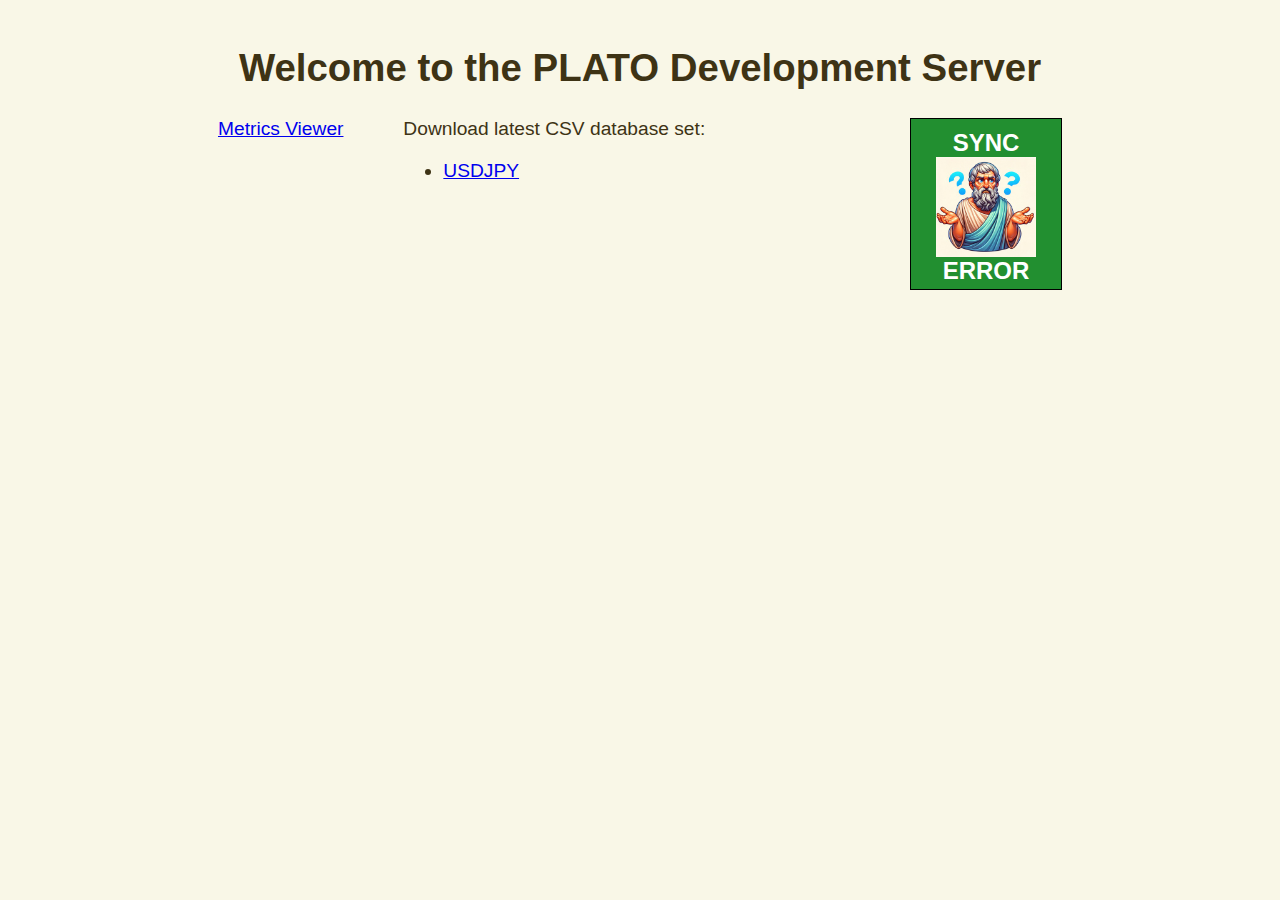
==== index.html @ 36d9bde5 "wip" ====
<!DOCTYPE html>
<html lang="en">

<head>
	<title>PLATO - Development Server</title>
	<link rel="stylesheet" href="plato.css">
</head>

<body>
	<h1>
		<center>Welcome to the PLATO Development Server</center>
	</h1>
	<table align="center" width="850" border=0>
		<tr>
			<td valign="top">
				<a href="viewer/index.html">Metrics Viewer</a>
			</td>
			<td valign="top">
				Download latest CSV database set:<br>
				<ul>
					<li><a href="csv/USDJPYdata.tar.gz">USDJPY</a></li>
				</ul>
			</td>
			<td align="right" valign="top">

				<div id="statusBox" style="width: 150px; height: 150px; border: 1px solid black;">
					<!-- Status icon will be displayed here -->
				</div>
				<script>
					fetch('/sync/status.txt')
						.then(response => {
							if (!response.ok) {
								throw new Error('Network response was not ok');
							}
							return response.text();
						}).then(data => {
							const box = document.getElementById('statusBox');
							let statusMessage = 'FAILED';
							let imageFile = 'images/platosad.jpeg';
							if (data.includes("Success")) {
								statusMessage = 'SUCCESS';
								imageFile = 'images/platohappy.jpeg';
								box.className = 'success';
							} else {
								box.className = 'failure';
							}
							box.innerHTML = '<div class="sync-title">SYNC</div><img src="' +
								imageFile + '" alt="' + statusMessage +
								'"><div class="status-message">' + statusMessage + '</div>';
						}).catch(error => {
							console.error('Error fetching the status:', error);
							const box = document.getElementById('statusBox');
							box.className = 'error'; // Set class to error
							box.innerHTML = '<div class="sync-title">SYNC</div><img src="images/platoerror.jpeg" alt="Error"><div class="status-message">ERROR</div>';
						});
				</script>
			</td>
		</tr>
	</table>
</body>

</html>
---- plato.css ----
/* main.css - Basic stylesheet for your website */
@import url('https://fonts.googleapis.com/css2?family=Advent+Pro:ital,wght@0,100..900;1,100..900&display=swap');

body {
    background-color: #F9F7E7;
    color: #3E3315;
    font-family: 'Arial', sans-serif;
    font-size: 1.2em;          /* Standard font size */
    margin: 0;
    padding: 20px;
}

#statusBox {
    width: 150px;
    height: 150px;
    border: 3px solid #000;
    display: flex;
    flex-direction: column;
    align-items: center;
    justify-content: space-between; /* Adjusts children spacing */
    text-align: center;
    background-color: #228f30; /* Default green, changes with status */
    color: white; /* Ensures text is white */
    padding: 10px 0; /* Adds padding to the top and bottom */
}

#statusBox .sync-title {
    font-size: 24px;
    font-weight: bold;
    flex-grow: 1; /* Allows the element to expand */
    display: flex;
    align-items: center;
    justify-content: center;
}

#statusBox img {
    width: 100px;
    height: 100px;
}

#statusBox .status-message {
    font-size: 24px;
    font-weight: bold;
    flex-grow: 1; /* Allows the element to expand */
    display: flex;
    align-items: center;
    justify-content: center;
}

.success {
    background-color: #228f30; /* Green background for success */
}

.failure {
    background-color: #882230; /* Red background for failure */
}

.error {
    background-color: #FFEB3B; /* Yellow for error */
}
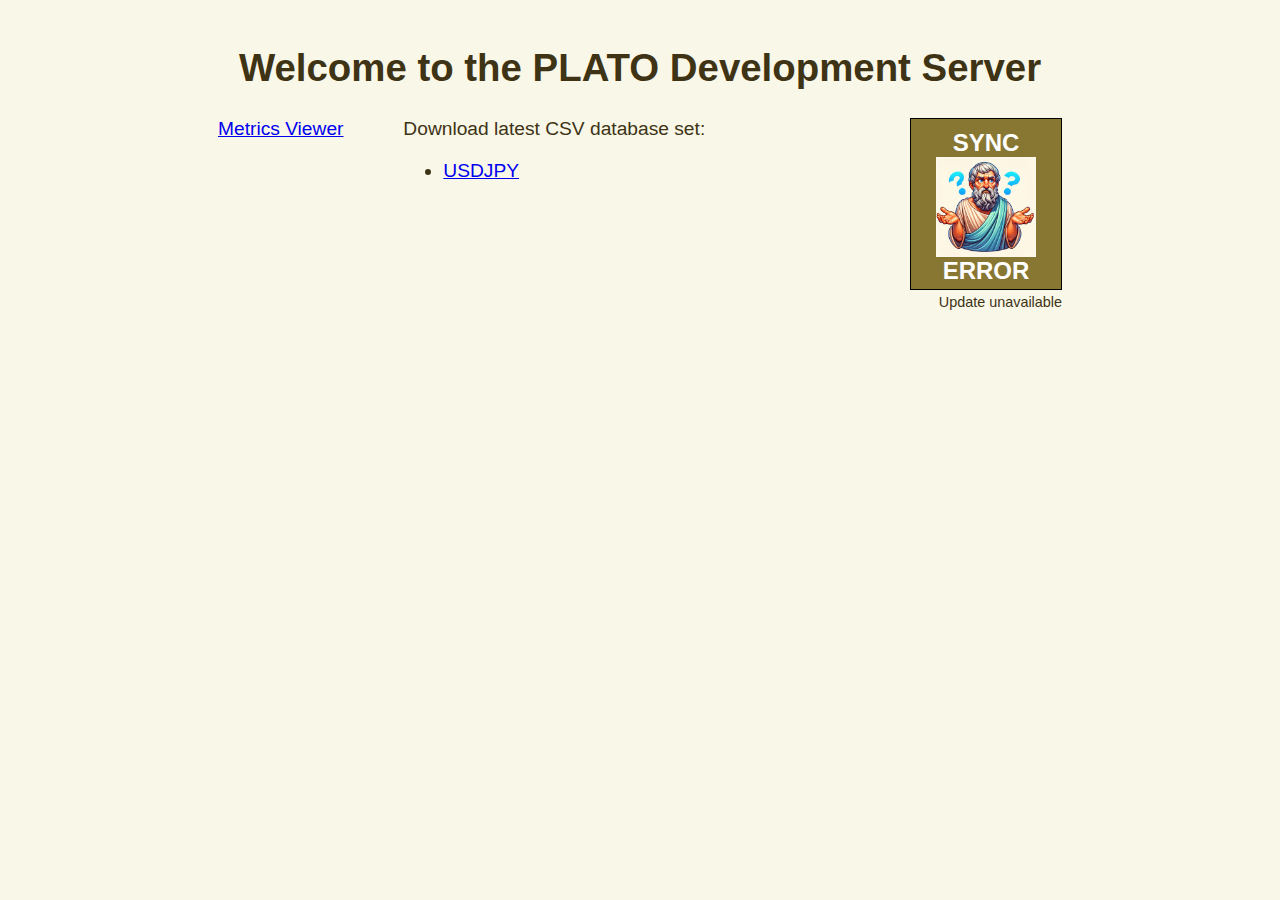
==== commit 5edd8e11: "WIP" ====
--- a/index.html
+++ b/index.html
@@ -22,12 +22,12 @@
 				</ul>
 			</td>
 			<td align="right" valign="top">
-
 				<div id="statusBox" style="width: 150px; height: 150px; border: 1px solid black;">
 					<!-- Status icon will be displayed here -->
 				</div>
+				<span id="syncinfo"></span>
 				<script>
-					fetch('/sync/status.txt')
+					fetch('./sync/status.txt')
 						.then(response => {
 							if (!response.ok) {
 								throw new Error('Network response was not ok');
@@ -35,6 +35,9 @@
 							return response.text();
 						}).then(data => {
 							const box = document.getElementById('statusBox');
+							const syncInfo = document.getElementById('syncinfo');
+							let lastUpdated = data.split('-')[1].trim();  // Extract the date part after the hyphen
+
 							let statusMessage = 'FAILED';
 							let imageFile = 'images/platosad.jpeg';
 							if (data.includes("Success")) {
@@ -47,11 +50,15 @@
 							box.innerHTML = '<div class="sync-title">SYNC</div><img src="' +
 								imageFile + '" alt="' + statusMessage +
 								'"><div class="status-message">' + statusMessage + '</div>';
+							syncInfo.innerHTML = 'Last Updated:<br>' + lastUpdated; // Update the syncinfo text
 						}).catch(error => {
 							console.error('Error fetching the status:', error);
 							const box = document.getElementById('statusBox');
-							box.className = 'error'; // Set class to error
-							box.innerHTML = '<div class="sync-title">SYNC</div><img src="images/platoerror.jpeg" alt="Error"><div class="status-message">ERROR</div>';
+							const syncInfo = document.getElementById('syncinfo');
+							box.className = 'error';
+							box.innerHTML = '<div class="sync-title">SYNC</div><img src="images/platoerror.jpeg" alt="Error">' +
+								'<div class="status-message">ERROR</div>';
+							syncInfo.textContent = 'Update unavailable';
 						});
 				</script>
 			</td>
--- a/plato.css
+++ b/plato.css
@@ -19,7 +19,7 @@
     align-items: center;
     justify-content: space-between; /* Adjusts children spacing */
     text-align: center;
-    background-color: #228f30; /* Default green, changes with status */
+    /* background-color: #228f30; Default green, changes with status */
     color: white; /* Ensures text is white */
     padding: 10px 0; /* Adds padding to the top and bottom */
 }
@@ -56,6 +56,9 @@
 }
 
 .error {
-    background-color: #FFEB3B; /* Yellow for error */
+    background-color: #887733; /* Yellow for error */
 }
 
+#syncinfo {
+    font-size: 0.75em; /* Sets the font size to 75% of the inherited size */
+}
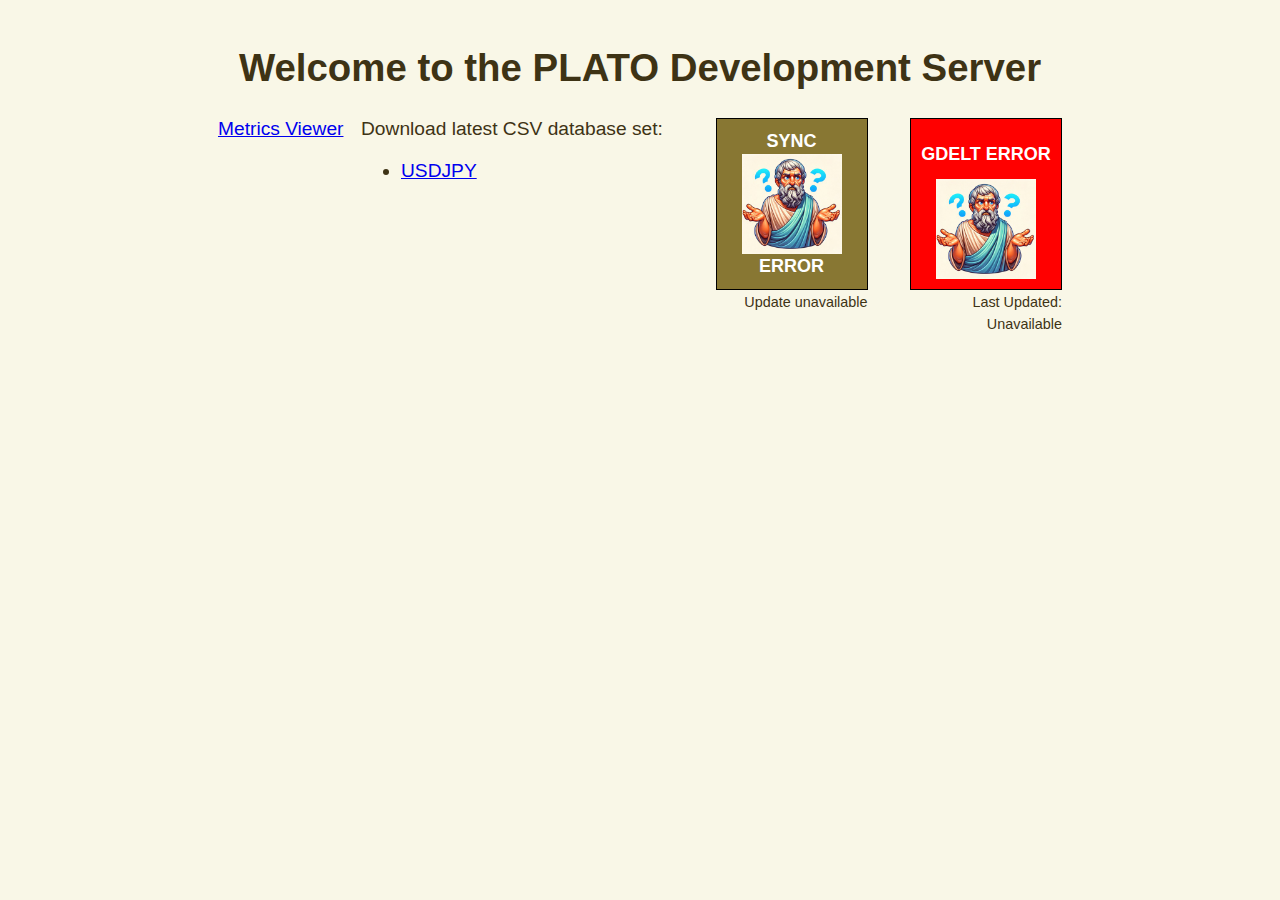
==== commit 992027ca: "added gdelt indicator" ====
--- a/index.html
+++ b/index.html
@@ -2,68 +2,45 @@
 <html lang="en">
 
 <head>
-	<title>PLATO - Development Server</title>
-	<link rel="stylesheet" href="plato.css">
+    <title>PLATO - Development Server</title>
+    <link rel="stylesheet" href="plato.css">
+    <script src="testatus.js"></script>
+    <script src="gdeltstatus.js"></script>  <!-- New script for GDELT status -->
+    <script>
+        document.addEventListener('DOMContentLoaded', function() {
+            fetchStatus();  // Existing status fetch for Trading Economics
+            fetchGDELTStatus();  // New function to fetch GDELT status
+        });
+    </script>
 </head>
 
 <body>
-	<h1>
-		<center>Welcome to the PLATO Development Server</center>
-	</h1>
-	<table align="center" width="850" border=0>
-		<tr>
-			<td valign="top">
-				<a href="viewer/index.html">Metrics Viewer</a>
-			</td>
-			<td valign="top">
-				Download latest CSV database set:<br>
-				<ul>
-					<li><a href="csv/USDJPYdata.tar.gz">USDJPY</a></li>
-				</ul>
-			</td>
-			<td align="right" valign="top">
-				<div id="statusBox" style="width: 150px; height: 150px; border: 1px solid black;">
-					<!-- Status icon will be displayed here -->
-				</div>
-				<span id="syncinfo"></span>
-				<script>
-					fetch('./sync/status.txt')
-						.then(response => {
-							if (!response.ok) {
-								throw new Error('Network response was not ok');
-							}
-							return response.text();
-						}).then(data => {
-							const box = document.getElementById('statusBox');
-							const syncInfo = document.getElementById('syncinfo');
-							let lastUpdated = data.split('-')[1].trim();  // Extract the date part after the hyphen
-
-							let statusMessage = 'FAILED';
-							let imageFile = 'images/platosad.jpeg';
-							if (data.includes("Success")) {
-								statusMessage = 'SUCCESS';
-								imageFile = 'images/platohappy.jpeg';
-								box.className = 'success';
-							} else {
-								box.className = 'failure';
-							}
-							box.innerHTML = '<div class="sync-title">SYNC</div><img src="' +
-								imageFile + '" alt="' + statusMessage +
-								'"><div class="status-message">' + statusMessage + '</div>';
-							syncInfo.innerHTML = 'Last Updated:<br>' + lastUpdated; // Update the syncinfo text
-						}).catch(error => {
-							console.error('Error fetching the status:', error);
-							const box = document.getElementById('statusBox');
-							const syncInfo = document.getElementById('syncinfo');
-							box.className = 'error';
-							box.innerHTML = '<div class="sync-title">SYNC</div><img src="images/platoerror.jpeg" alt="Error">' +
-								'<div class="status-message">ERROR</div>';
-							syncInfo.textContent = 'Update unavailable';
-						});
-				</script>
-			</td>
-		</tr>
-	</table>
+    <h1><center>Welcome to the PLATO Development Server</center></h1>
+    <table align="center" width="850" border="0">
+        <tr>
+            <td valign="top">
+                <a href="viewer/index.html">Metrics Viewer</a>
+            </td>
+            <td valign="top">
+                Download latest CSV database set:<br>
+                <ul>
+                    <li><a href="csv/USDJPYdata.tar.gz">USDJPY</a></li>
+                </ul>
+            </td>
+            <td align="right" valign="top">
+                <div id="statusBox" style="width: 150px; height: 150px; border: 1px solid black;">
+                    <!-- Status icon for Trading Economics will be displayed here -->
+                </div>
+                <span id="syncinfo"></span>
+            </td>
+            <td align="right" valign="top">
+                <div id="gdeltStatusBox" style="width: 150px; height: 150px; border: 1px solid black; margin-left: 20px;">
+                    <!-- Status icon for GDELT will be displayed here -->
+                </div>
+                <span id="gdeltSyncInfo"></span>
+            </td>
+        </tr>
+    </table>
 </body>
 
-</html>+</html>
--- a/plato.css
+++ b/plato.css
@@ -5,60 +5,52 @@
     background-color: #F9F7E7;
     color: #3E3315;
     font-family: 'Arial', sans-serif;
-    font-size: 1.2em;          /* Standard font size */
+    font-size: 1.2em;
     margin: 0;
     padding: 20px;
 }
 
-#statusBox {
+#statusBox, #gdeltStatusBox {
     width: 150px;
     height: 150px;
     border: 3px solid #000;
     display: flex;
     flex-direction: column;
     align-items: center;
-    justify-content: space-between; /* Adjusts children spacing */
+    justify-content: space-between;
     text-align: center;
-    /* background-color: #228f30; Default green, changes with status */
-    color: white; /* Ensures text is white */
-    padding: 10px 0; /* Adds padding to the top and bottom */
+    padding: 10px 0;
+    color: white;  /* Ensure text is white */
 }
 
-#statusBox .sync-title {
-    font-size: 24px;
-    font-weight: bold;
-    flex-grow: 1; /* Allows the element to expand */
-    display: flex;
-    align-items: center;
-    justify-content: center;
-}
-
-#statusBox img {
+#statusBox img, #gdeltStatusBox img {
     width: 100px;
     height: 100px;
 }
 
-#statusBox .status-message {
-    font-size: 24px;
+#statusBox .sync-title, #gdeltStatusBox .sync-title,
+#statusBox .status-message, #gdeltStatusBox .status-message {
+    font-size: 18px;
     font-weight: bold;
-    flex-grow: 1; /* Allows the element to expand */
+    flex-grow: 1;
     display: flex;
     align-items: center;
     justify-content: center;
+    color: inherit;  /* Inherit color from parent */
 }
 
 .success {
-    background-color: #228f30; /* Green background for success */
+    background-color: #228f30;
 }
 
 .failure {
-    background-color: #882230; /* Red background for failure */
+    background-color: #882230;
 }
 
 .error {
-    background-color: #887733; /* Yellow for error */
+    background-color: #887733;
 }
 
-#syncinfo {
-    font-size: 0.75em; /* Sets the font size to 75% of the inherited size */
+#syncinfo, #gdeltSyncInfo {
+    font-size: 0.75em;
 }
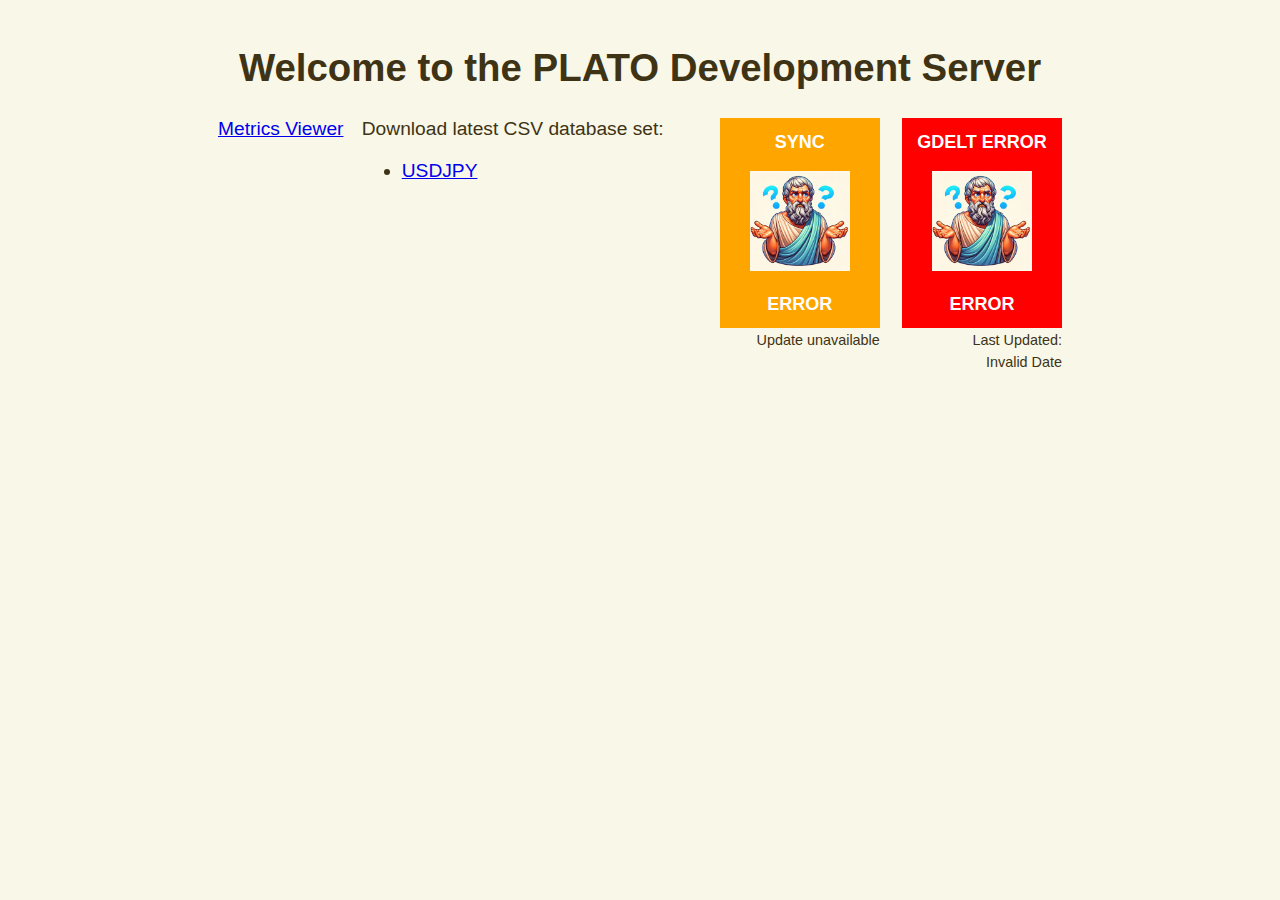
==== commit f6d83af4: "several fixes" ====
--- a/index.html
+++ b/index.html
@@ -28,13 +28,13 @@
                 </ul>
             </td>
             <td align="right" valign="top">
-                <div id="statusBox" style="width: 150px; height: 150px; border: 1px solid black;">
+                <div id="statusBox" >
                     <!-- Status icon for Trading Economics will be displayed here -->
                 </div>
                 <span id="syncinfo"></span>
             </td>
             <td align="right" valign="top">
-                <div id="gdeltStatusBox" style="width: 150px; height: 150px; border: 1px solid black; margin-left: 20px;">
+                <div id="gdeltStatusBox" >
                     <!-- Status icon for GDELT will be displayed here -->
                 </div>
                 <span id="gdeltSyncInfo"></span>
--- a/plato.css
+++ b/plato.css
@@ -12,43 +12,43 @@
 
 #statusBox, #gdeltStatusBox {
     width: 150px;
-    height: 150px;
-    border: 3px solid #000;
+    height: 200px;
+    /* border: 3px solid #000; */
     display: flex;
     flex-direction: column;
     align-items: center;
-    justify-content: space-between;
+    justify-content: space-around; /* Distributes children evenly, with equal space around them */
     text-align: center;
-    padding: 10px 0;
-    color: white;  /* Ensure text is white */
+    padding: 5px; /* Reducing padding might help fit content better */
+    color: white;
+    overflow: hidden; /* Ensures nothing spills out */
 }
 
 #statusBox img, #gdeltStatusBox img {
     width: 100px;
     height: 100px;
+    margin-bottom: 5px; /* Reduced space between the image and text */
 }
 
 #statusBox .sync-title, #gdeltStatusBox .sync-title,
 #statusBox .status-message, #gdeltStatusBox .status-message {
     font-size: 18px;
     font-weight: bold;
-    flex-grow: 1;
-    display: flex;
-    align-items: center;
-    justify-content: center;
-    color: inherit;  /* Inherit color from parent */
+    color: inherit;
+    margin: 0; /* Zero margin to ensure no extra space is taken */
+    align-self: center; /* Center aligning self within the flex container */
 }
 
 .success {
-    background-color: #228f30;
+    background-color: green;
 }
 
 .failure {
-    background-color: #882230;
+    background-color: red;
 }
 
 .error {
-    background-color: #887733;
+    background-color: orange;
 }
 
 #syncinfo, #gdeltSyncInfo {
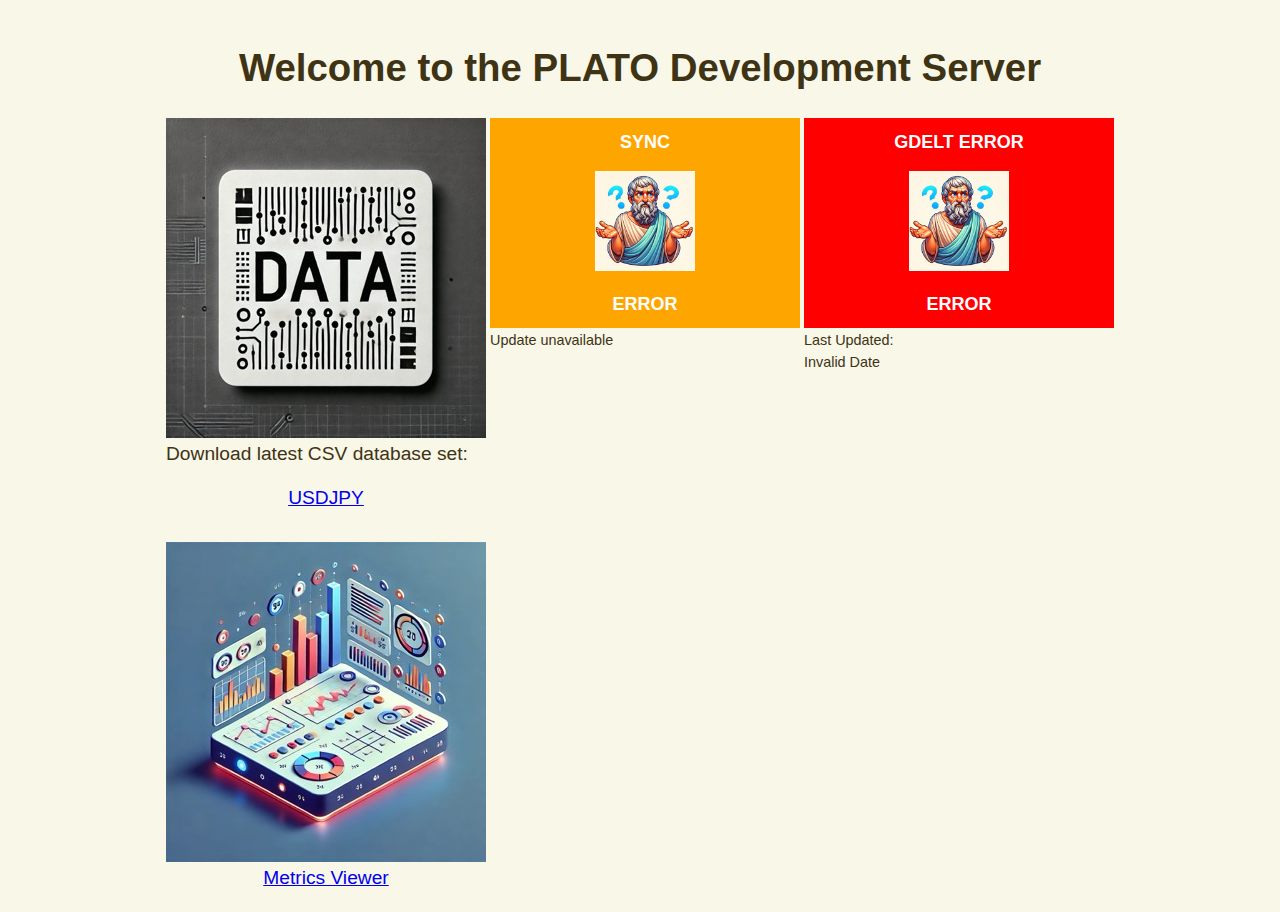
==== commit 35a92ae9: "Sorely needed updates" ====
--- a/index.html
+++ b/index.html
@@ -16,30 +16,43 @@
 
 <body>
     <h1><center>Welcome to the PLATO Development Server</center></h1>
-    <table align="center" width="850" border="0">
+    <table align="center" width="950" border="0">
         <tr>
-            <td valign="top">
-                <a href="viewer/index.html">Metrics Viewer</a>
+            <td>
+                <img src="images/data.jpeg" alt="">
+                Download latest CSV database set:<br><br>
+                <center>
+                    <a href="csv/USDJPYdata.tar.gz">USDJPY
+                </center>
             </td>
-            <td valign="top">
-                Download latest CSV database set:<br>
-                <ul>
-                    <li><a href="csv/USDJPYdata.tar.gz">USDJPY</a></li>
-                </ul>
-            </td>
-            <td align="right" valign="top">
+             <td align="left" valign="top" width="325">
                 <div id="statusBox" >
                     <!-- Status icon for Trading Economics will be displayed here -->
                 </div>
                 <span id="syncinfo"></span>
             </td>
-            <td align="right" valign="top">
+            <td align="left" valign="top" width="325">
                 <div id="gdeltStatusBox" >
                     <!-- Status icon for GDELT will be displayed here -->
                 </div>
                 <span id="gdeltSyncInfo"></span>
             </td>
         </tr>
+        <tr>
+            <td colspan="4" valign="center" align="center" height="25">
+
+            </td>
+        </tr>
+        <tr>
+            <td>
+                <img src="images/viewer.jpeg" alt="">
+                <center>
+                    <a href="viewer/index.html">Metrics Viewer</a>
+                </center>
+            </td>
+            <td colspan="3" valign="center" align="center">
+            </td>
+        </tr>
     </table>
 </body>
 
--- a/plato.css
+++ b/plato.css
@@ -11,7 +11,7 @@
 }
 
 #statusBox, #gdeltStatusBox {
-    width: 150px;
+    width: 300px;
     height: 200px;
     /* border: 3px solid #000; */
     display: flex;
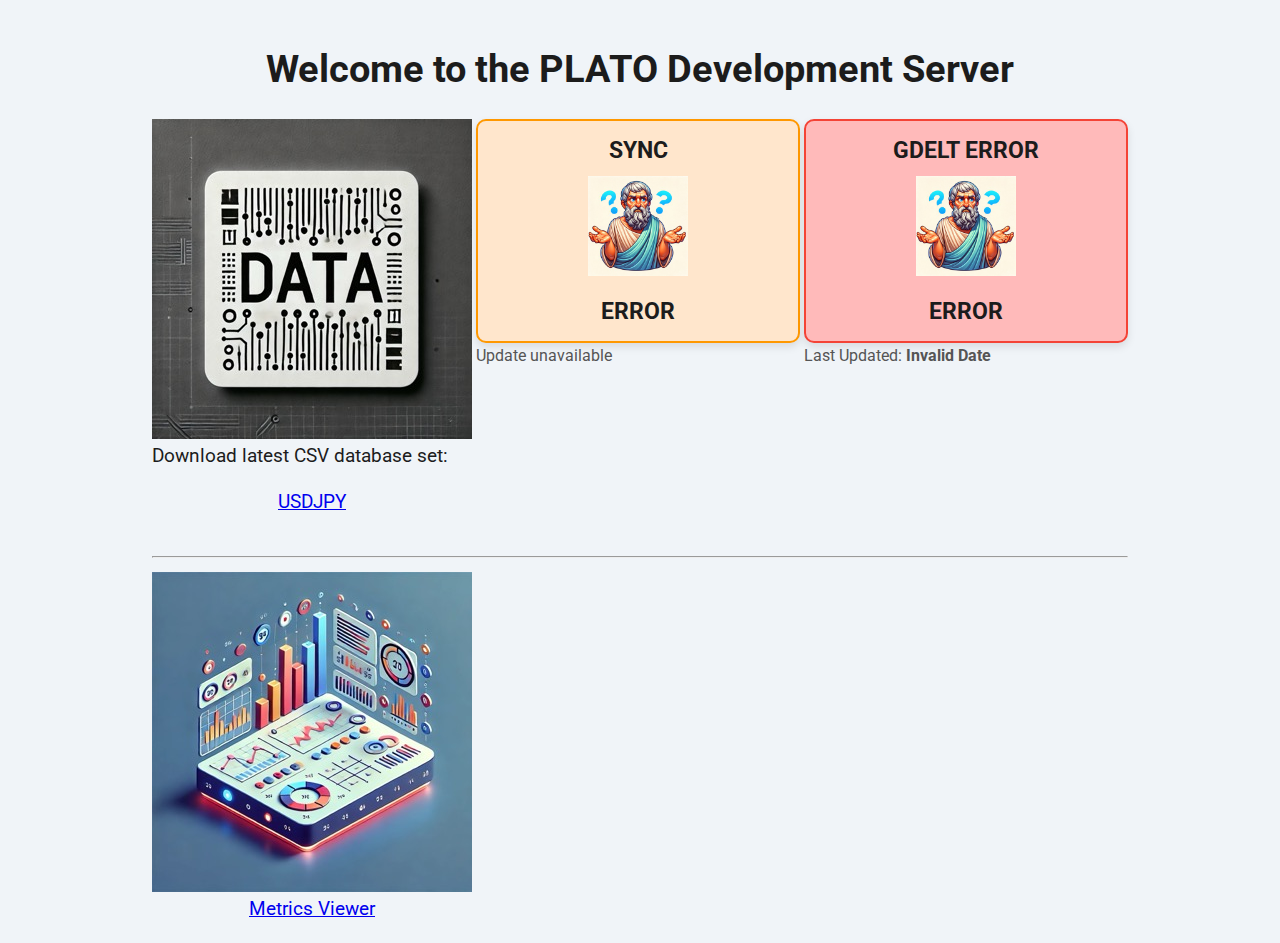
==== commit 4575f2ba: "wip" ====
--- a/index.html
+++ b/index.html
@@ -5,9 +5,9 @@
     <title>PLATO - Development Server</title>
     <link rel="stylesheet" href="plato.css">
     <script src="testatus.js"></script>
-    <script src="gdeltstatus.js"></script>  <!-- New script for GDELT status -->
+    <script src="gdeltstatus.js"></script> <!-- New script for GDELT status -->
     <script>
-        document.addEventListener('DOMContentLoaded', function() {
+        document.addEventListener('DOMContentLoaded', function () {
             fetchStatus();  // Existing status fetch for Trading Economics
             fetchGDELTStatus();  // New function to fetch GDELT status
         });
@@ -15,7 +15,9 @@
 </head>
 
 <body>
-    <h1><center>Welcome to the PLATO Development Server</center></h1>
+    <h1>
+        <center>Welcome to the PLATO Development Server</center>
+    </h1>
     <table align="center" width="950" border="0">
         <tr>
             <td>
@@ -25,14 +27,14 @@
                     <a href="csv/USDJPYdata.tar.gz">USDJPY
                 </center>
             </td>
-             <td align="left" valign="top" width="325">
-                <div id="statusBox" >
+            <td align="left" valign="top" width="325">
+                <div id="statusBox">
                     <!-- Status icon for Trading Economics will be displayed here -->
                 </div>
                 <span id="syncinfo"></span>
             </td>
             <td align="left" valign="top" width="325">
-                <div id="gdeltStatusBox" >
+                <div id="gdeltStatusBox">
                     <!-- Status icon for GDELT will be displayed here -->
                 </div>
                 <span id="gdeltSyncInfo"></span>
@@ -43,12 +45,15 @@
 
             </td>
         </tr>
+        <tr><td colspan="4"> <hr>  </td></tr>
         <tr>
             <td>
-                <img src="images/viewer.jpeg" alt="">
-                <center>
-                    <a href="viewer/index.html">Metrics Viewer</a>
-                </center>
+                <a href="viewer/index.html">
+                    <img src="images/viewer.jpeg" alt="">
+                    <center>
+                        Metrics Viewer
+                    </center>
+                </a>
             </td>
             <td colspan="3" valign="center" align="center">
             </td>
@@ -56,4 +61,4 @@
     </table>
 </body>
 
-</html>
+</html>--- a/plato.css
+++ b/plato.css
@@ -1,10 +1,10 @@
-/* main.css - Basic stylesheet for your website */
-@import url('https://fonts.googleapis.com/css2?family=Advent+Pro:ital,wght@0,100..900;1,100..900&display=swap');
+/* plato.css - Clean and high-tech stylesheet for your website */
+@import url('https://fonts.googleapis.com/css2?family=Roboto:wght@400;500;700&display=swap');
 
 body {
-    background-color: #F9F7E7;
-    color: #3E3315;
-    font-family: 'Arial', sans-serif;
+    background-color: #F0F4F8;
+    color: #1C1C1C;
+    font-family: 'Roboto', sans-serif;
     font-size: 1.2em;
     margin: 0;
     padding: 20px;
@@ -13,44 +13,61 @@
 #statusBox, #gdeltStatusBox {
     width: 300px;
     height: 200px;
-    /* border: 3px solid #000; */
     display: flex;
     flex-direction: column;
     align-items: center;
-    justify-content: space-around; /* Distributes children evenly, with equal space around them */
+    justify-content: space-around;
     text-align: center;
-    padding: 5px; /* Reducing padding might help fit content better */
-    color: white;
-    overflow: hidden; /* Ensures nothing spills out */
+    padding: 10px;
+    color: #1C1C1C;
+    background: #FFFFFF;
+    border-radius: 10px;
+    box-shadow: 0 4px 8px rgba(0, 0, 0, 0.1);
+    overflow: hidden;
 }
 
 #statusBox img, #gdeltStatusBox img {
     width: 100px;
     height: 100px;
-    margin-bottom: 5px; /* Reduced space between the image and text */
+    max-width: 100%;
+    max-height: 100%;
+    margin-bottom: 10px;
+    object-fit: contain;
 }
 
 #statusBox .sync-title, #gdeltStatusBox .sync-title,
 #statusBox .status-message, #gdeltStatusBox .status-message {
-    font-size: 18px;
-    font-weight: bold;
-    color: inherit;
-    margin: 0; /* Zero margin to ensure no extra space is taken */
-    align-self: center; /* Center aligning self within the flex container */
+    font-size: 1.2em;
+    font-weight: 700;
+    color: #1C1C1C;
+    margin: 0;
+    align-self: center;
+    text-transform: uppercase;
+}
+
+.success, .failure, .error {
+    background: none !important;
 }
 
 .success {
-    background-color: green;
+    background-color: #DFF2BF !important;
+    border: 2px solid #4CAF50;
+    box-shadow: 0 0 10px rgba(76, 175, 80, 0.5);
 }
 
 .failure {
-    background-color: red;
+    background-color: #FFBABA !important;
+    border: 2px solid #F44336;
+    box-shadow: 0 0 10px rgba(244, 67, 54, 0.5);
 }
 
 .error {
-    background-color: orange;
+    background-color: #FFE6CC !important;
+    border: 2px solid #FF9800;
+    box-shadow: 0 0 10px rgba(255, 152, 0, 0.5);
 }
 
 #syncinfo, #gdeltSyncInfo {
-    font-size: 0.75em;
+    font-size: 0.85em;
+    color: #555;
 }
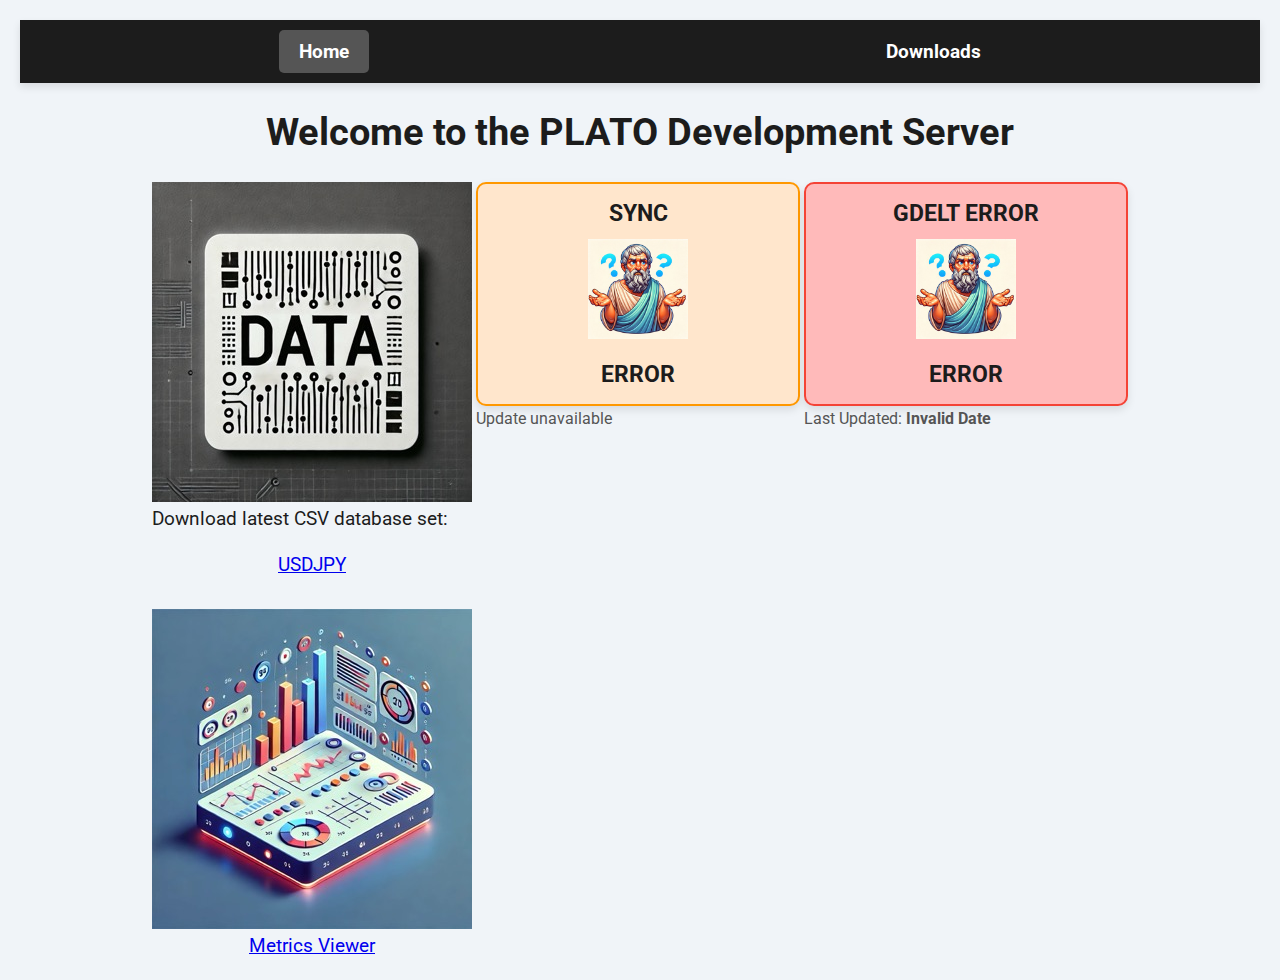
==== commit 2989ad3c: "wip" ====
--- a/index.html
+++ b/index.html
@@ -5,26 +5,53 @@
     <title>PLATO - Development Server</title>
     <link rel="stylesheet" href="plato.css">
     <script src="testatus.js"></script>
-    <script src="gdeltstatus.js"></script> <!-- New script for GDELT status -->
+    <script src="gdeltstatus.js"></script>  <!-- Script for GDELT status -->
     <script>
-        document.addEventListener('DOMContentLoaded', function () {
+        document.addEventListener('DOMContentLoaded', function() {
             fetchStatus();  // Existing status fetch for Trading Economics
-            fetchGDELTStatus();  // New function to fetch GDELT status
+            fetchGDELTStatus();  // Function to fetch GDELT status
         });
     </script>
+    <style>
+        .command-bar {
+            background-color: #1C1C1C;
+            padding: 10px;
+            display: flex;
+            justify-content: space-around;
+            align-items: center;
+            box-shadow: 0 4px 8px rgba(0, 0, 0, 0.1);
+        }
+        .command-bar a, .command-bar span {
+            color: #FFFFFF;
+            text-decoration: none;
+            font-weight: bold;
+            padding: 10px 20px;
+            border-radius: 5px;
+            transition: background-color 0.3s;
+        }
+        .command-bar a:hover {
+            background-color: #4CAF50;
+        }
+        .command-bar span {
+            cursor: default;
+            background-color: #555555;
+        }
+    </style>
 </head>
 
 <body>
-    <h1>
-        <center>Welcome to the PLATO Development Server</center>
-    </h1>
+    <div class="command-bar">
+        <span>Home</span>
+        <a href="downloads.html">Downloads</a>
+    </div>
+    <h1><center>Welcome to the PLATO Development Server</center></h1>
     <table align="center" width="950" border="0">
         <tr>
             <td>
                 <img src="images/data.jpeg" alt="">
                 Download latest CSV database set:<br><br>
                 <center>
-                    <a href="csv/USDJPYdata.tar.gz">USDJPY
+                    <a href="csv/USDJPYdata.tar.gz">USDJPY</a>
                 </center>
             </td>
             <td align="left" valign="top" width="325">
@@ -41,24 +68,18 @@
             </td>
         </tr>
         <tr>
-            <td colspan="4" valign="center" align="center" height="25">
-
-            </td>
+            <td colspan="4" valign="center" align="center" height="25"></td>
         </tr>
-        <tr><td colspan="4"> <hr>  </td></tr>
         <tr>
             <td>
-                <a href="viewer/index.html">
-                    <img src="images/viewer.jpeg" alt="">
-                    <center>
-                        Metrics Viewer
-                    </center>
-                </a>
+                <img src="images/viewer.jpeg" alt="">
+                <center>
+                    <a href="viewer/index.html">Metrics Viewer</a>
+                </center>
             </td>
-            <td colspan="3" valign="center" align="center">
-            </td>
+            <td colspan="3" valign="center" align="center"></td>
         </tr>
     </table>
 </body>
 
-</html>+</html>
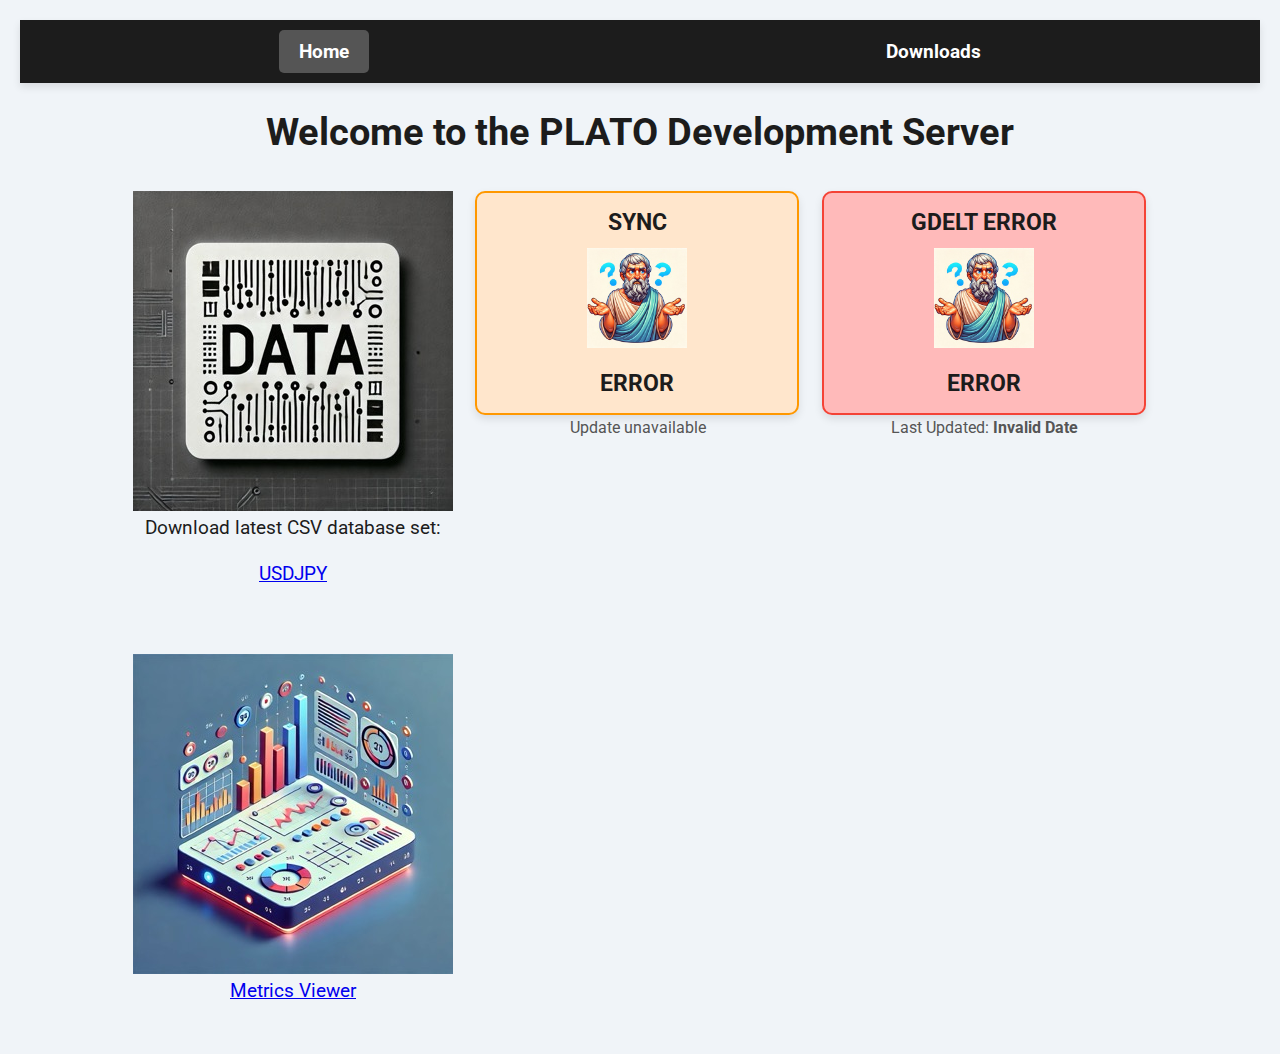
==== commit c3d8b030: "WIP" ====
--- a/index.html
+++ b/index.html
@@ -1,6 +1,5 @@
 <!DOCTYPE html>
 <html lang="en">
-
 <head>
     <title>PLATO - Development Server</title>
     <link rel="stylesheet" href="plato.css">
@@ -12,31 +11,6 @@
             fetchGDELTStatus();  // Function to fetch GDELT status
         });
     </script>
-    <style>
-        .command-bar {
-            background-color: #1C1C1C;
-            padding: 10px;
-            display: flex;
-            justify-content: space-around;
-            align-items: center;
-            box-shadow: 0 4px 8px rgba(0, 0, 0, 0.1);
-        }
-        .command-bar a, .command-bar span {
-            color: #FFFFFF;
-            text-decoration: none;
-            font-weight: bold;
-            padding: 10px 20px;
-            border-radius: 5px;
-            transition: background-color 0.3s;
-        }
-        .command-bar a:hover {
-            background-color: #4CAF50;
-        }
-        .command-bar span {
-            cursor: default;
-            background-color: #555555;
-        }
-    </style>
 </head>
 
 <body>
@@ -45,10 +19,10 @@
         <a href="downloads.html">Downloads</a>
     </div>
     <h1><center>Welcome to the PLATO Development Server</center></h1>
-    <table align="center" width="950" border="0">
+    <table class="index-table" align="center" width="950" border="0">
         <tr>
             <td>
-                <img src="images/data.jpeg" alt="">
+                <img src="images/data.jpeg" alt=""><br>
                 Download latest CSV database set:<br><br>
                 <center>
                     <a href="csv/USDJPYdata.tar.gz">USDJPY</a>
@@ -81,5 +55,4 @@
         </tr>
     </table>
 </body>
-
 </html>
--- a/plato.css
+++ b/plato.css
@@ -71,3 +71,88 @@
     font-size: 0.85em;
     color: #555;
 }
+
+/* Command Bar Styling */
+.command-bar {
+    background-color: #1C1C1C;
+    padding: 10px;
+    display: flex;
+    justify-content: space-around;
+    align-items: center;
+    box-shadow: 0 4px 8px rgba(0, 0, 0, 0.1);
+}
+
+.command-bar a, .command-bar span {
+    color: #FFFFFF;
+    text-decoration: none;
+    font-weight: bold;
+    padding: 10px 20px;
+    border-radius: 5px;
+    transition: background-color 0.3s;
+}
+
+.command-bar a:hover {
+    background-color: #4CAF50;
+}
+
+.command-bar span {
+    cursor: default;
+    background-color: #555555;
+}
+
+/* General Table Styling */
+table.general-table {
+    width: 100%;
+    border-collapse: collapse;
+    margin-top: 20px;
+    box-shadow: 0 4px 8px rgba(0, 0, 0, 0.1);
+}
+
+table.general-table th, table.general-table td {
+    border: 1px solid #ddd;
+    padding: 10px;
+    text-align: left;
+}
+
+table.general-table th {
+    background-color: #4CAF50;
+    color: #1C1C1C; /* Dark color for text */
+    font-weight: bold;
+}
+
+table.general-table td {
+    background-color: #FFFFFF;
+    color: #1C1C1C;
+}
+
+table.general-table tr:nth-child(even) {
+    background-color: #f2f2f2;
+}
+
+table.general-table tr:hover {
+    background-color: #ddd;
+}
+
+/* Specific Table Styling for Index Page */
+table.index-table {
+    width: auto; /* Not full width */
+    border: none; /* No borders */
+    margin: 20px auto;
+}
+
+table.index-table th, table.index-table td {
+    border: none; /* No borders */
+    padding: 10px;
+    text-align: center;
+}
+
+table.index-table th {
+    background-color: transparent; /* No background */
+    color: #1C1C1C; /* Dark color for text */
+    font-weight: bold;
+}
+
+table.index-table td {
+    background-color: transparent; /* No background */
+    color: #1C1C1C;
+}
